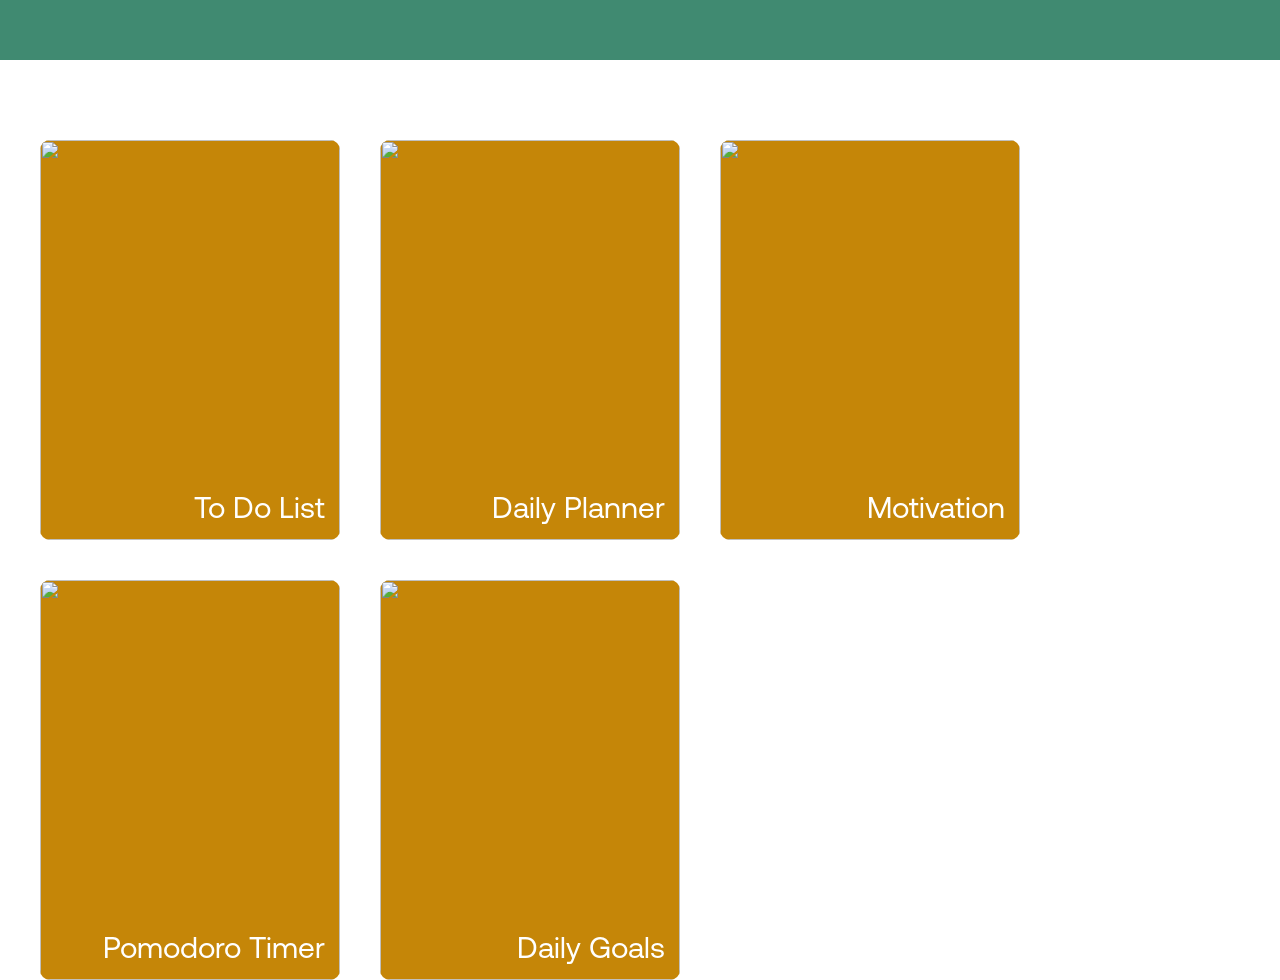
==== index.html @ 5a0ff666 "script.js created" ====
<!doctype html>
<html lang="en">
	<head>
		<meta charset="UTF-8" />
		<meta name="viewport" content="width=device-width, initial-scale=1.0" />
		<title>Productivity Dashboard</title>
		<link
			href="https://cdn.jsdelivr.net/npm/remixicon@4.9.0/fonts/remixicon.css"
			rel="stylesheet"
		/>
		<link rel="stylesheet" href="style.css" />
	</head>
	<body>
		<main>
			<nav></nav>
			<section class="allElems">
				<div class="todo elem" id="0">
					<img
						src="https://plus.unsplash.com/premium_photo-1710962184909-f9f8dc2c9f5f?q=80&w=687&auto=format&fit=crop&ixlib=rb-4.1.0&ixid=M3wxMjA3fDB8MHxwaG90by1wYWdlfHx8fGVufDB8fHx8fA%3D%3D"
						alt=""
					/>
					<h2>To Do List</h2>
				</div>
				<div class="daily elem" id="1">
					<img
						src="https://images.unsplash.com/photo-1601315488950-3b5047998b38?q=80&w=1074&auto=format&fit=crop&ixlib=rb-4.1.0&ixid=M3wxMjA3fDB8MHxwaG90by1wYWdlfHx8fGVufDB8fHx8fA%3D%3D"
						alt=""
					/>
					<h2>Daily Planner</h2>
				</div>
				<div class="moti elem" id="2">
					<img
						src="https://images.unsplash.com/photo-1678986718987-76f0b9357e0f?q=80&w=687&auto=format&fit=crop&ixlib=rb-4.1.0&ixid=M3wxMjA3fDB8MHxwaG90by1wYWdlfHx8fGVufDB8fHx8fA%3D%3D"
						alt=""
					/>
					<h2>Motivation</h2>
				</div>
				<div class="pomo elem" id="3">
					<img
						src="https://images.unsplash.com/photo-1677249490921-3246e81f19e3?q=80&w=735&auto=format&fit=crop&ixlib=rb-4.1.0&ixid=M3wxMjA3fDB8MHxwaG90by1wYWdlfHx8fGVufDB8fHx8fA%3D%3D"
						alt=""
					/>
					<h2>Pomodoro Timer</h2>
				</div>
				<div class="daily elem" id="4">
					<img
						src="https://images.unsplash.com/photo-1718202248232-0cdbc15d29b2?q=80&w=764&auto=format&fit=crop&ixlib=rb-4.1.0&ixid=M3wxMjA3fDB8MHxwaG90by1wYWdlfHx8fGVufDB8fHx8fA%3D%3D"
						alt=""
					/>
					<h2>Daily Goals</h2>
				</div>
			</section>

			<section class="fullElems">
				<button class="back"><i class="ri-close-fill"></i></button>
				<h2>To Do Page</h2>
			</section>
			<section class="fullElems">
				<button class="back"><i class="ri-close-fill"></i></button>
				<h2>Daily Planner</h2>
			</section>
			<section class="fullElems">
				<button class="back"><i class="ri-close-fill"></i></button>
				<h2>Motivation</h2>
			</section>
			<section class="fullElems">
				<button class="back"><i class="ri-close-fill"></i></button>
				<h2>Pomodoro Timer</h2>
			</section>
			<section class="fullElems">
				<button class="back"><i class="ri-close-fill"></i></button>
				<h2>Daily Goals</h2>
			</section>
		</main>

		<script src="script.js"></script>
	</body>
</html>
---- style.css ----
:root{
    --pri: #091413;
    --sec: #285A48;
    --tri: #408A71;
    --frh: #B0E4CC;
    --fth: #fff;
}

@font-face {
    font-family: aeonik;
    font-weight: 200;
    src: url(./AeonikTRIAL-Light.otf);
}
@font-face {
    font-family: aeonik;
    font-weight: 500;
    src: url(./AeonikTRIAL-Regular.otf);
}
@font-face {
    font-family: aeonik;
    src: url(./AeonikTRIAL-Bold.otf);
    font-weight: 700;
}

*{
    margin: 0;
    padding: 0;
    box-sizing: border-box;
}

html,body{
    height: 100%;
    width: 100%;
}

main{
    width: 100%;
    font-family: aeonik;
    font-weight: 500;
    background-color: var(--pri);
    color: var(--fth);
}

nav{
    width: 100%;
    height: 60px;
    background-color: var(--tri);
}

section.allElems{
    width: 100%;
    height: 100%;
    padding: 40px;
    padding-top: 80px;
    display: flex;
    flex-wrap: wrap;
    align-items: flex-start;
    gap: 40px;
    position: absolute;
}

.elem{
    background-color: rgb(197, 134, 8);
    height: 400px;
    width: 300px;
    border-radius: 10px;
    overflow: hidden;
    position: relative;
    transition: all ease 0.2s;
}

.elem img{
    width: 100%;
    height: 100%;
    object-fit: cover;
}

.elem h2{
    position: absolute;
    bottom: 4%;
    right: 5%;
    font-weight: 500;
    font-size: 30px;
}

.elem:active{
    scale: 0.97;
}

.fullElems{
    height: 100%;
    width: 100%;
    background-color: var(--sec);
    padding: 40px;
    font-size: 60px;
    display: none;
    position: absolute;
}

.back{
    position: absolute;
    right: 5%;
    background-color: red;
    padding: 10px 11px;
    border: none;
    border-radius: 50%;
    font-size: 20px;
    font-weight: 700;
}
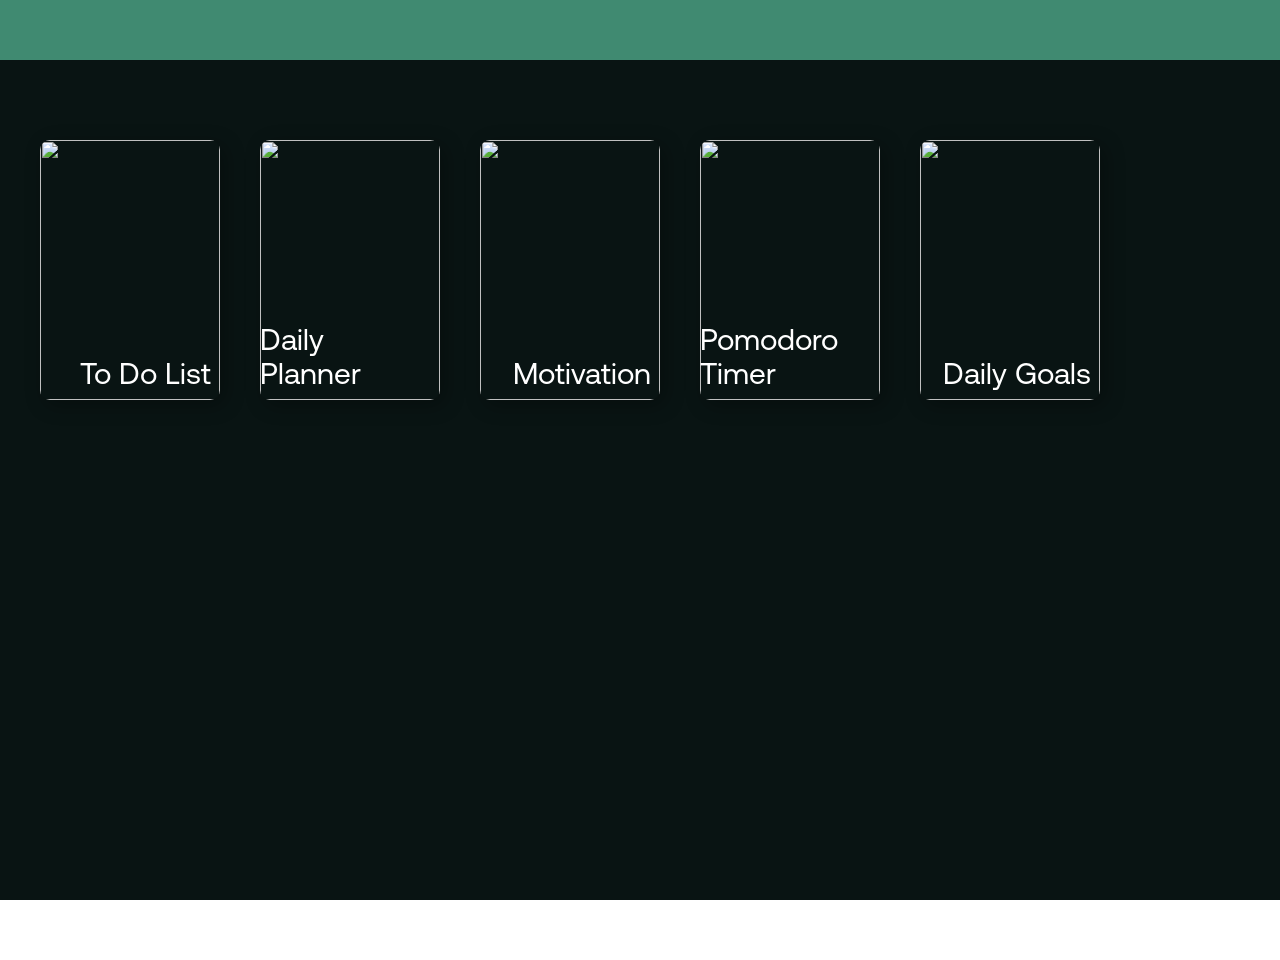
==== commit dc7b5fd4: "feat: back button functionality added" ====
--- a/index.html
+++ b/index.html
@@ -52,23 +52,23 @@
 			</section>
 
 			<section class="fullElems">
-				<button class="back"><i class="ri-close-fill"></i></button>
+				<button class="back" id="0">close</button>
 				<h2>To Do Page</h2>
 			</section>
 			<section class="fullElems">
-				<button class="back"><i class="ri-close-fill"></i></button>
+				<button class="back" id="1">close</button>
 				<h2>Daily Planner</h2>
 			</section>
 			<section class="fullElems">
-				<button class="back"><i class="ri-close-fill"></i></button>
+				<button class="back" id="2">close</button>
 				<h2>Motivation</h2>
 			</section>
 			<section class="fullElems">
-				<button class="back"><i class="ri-close-fill"></i></button>
+				<button class="back" id="3">close</button>
 				<h2>Pomodoro Timer</h2>
 			</section>
 			<section class="fullElems">
-				<button class="back"><i class="ri-close-fill"></i></button>
+				<button class="back" id="4">close</button>
 				<h2>Daily Goals</h2>
 			</section>
 		</main>
--- a/style.css
+++ b/style.css
@@ -35,6 +35,7 @@
 
 main{
     width: 100%;
+    height: 100%;
     font-family: aeonik;
     font-weight: 500;
     background-color: var(--pri);
@@ -60,13 +61,15 @@
 }
 
 .elem{
-    background-color: rgb(197, 134, 8);
-    height: 400px;
-    width: 300px;
+    /* background-color: rgb(197, 134, 8); */
+    height: 260px;
+    width: 180px;
     border-radius: 10px;
     overflow: hidden;
     position: relative;
     transition: all ease 0.2s;
+    cursor: pointer;
+    box-shadow: 5px 5px 20px rgba(0, 0, 0, 0.3);
 }
 
 .elem img{
@@ -103,7 +106,12 @@
     background-color: red;
     padding: 10px 11px;
     border: none;
-    border-radius: 50%;
+    border-radius: 10px;
+    color: var(--fth);
     font-size: 20px;
     font-weight: 700;
+}
+
+.back:active{
+    scale: 0.9;
 }
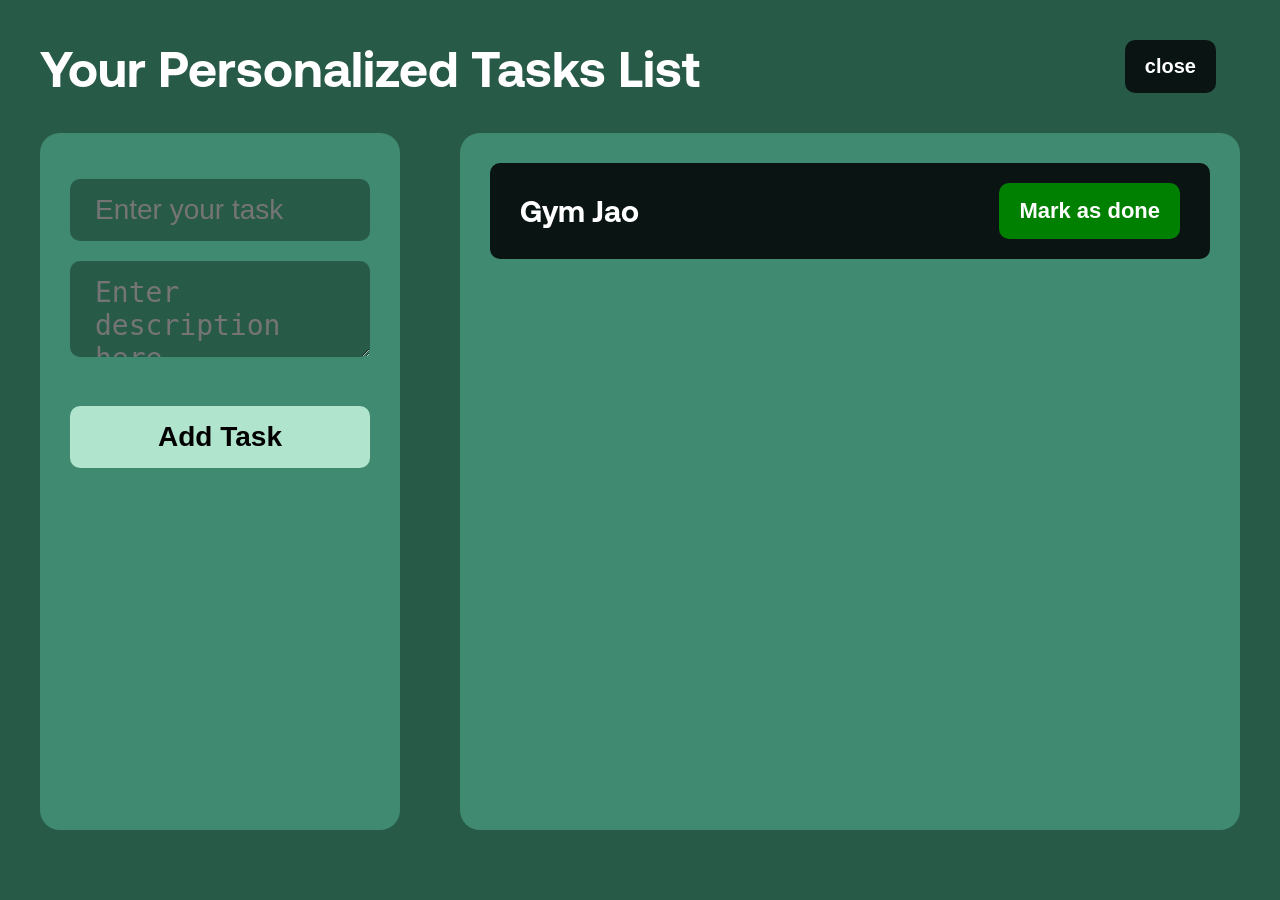
==== commit b2b04525: "done: To-Do List UI done" ====
--- a/index.html
+++ b/index.html
@@ -12,7 +12,7 @@
 	</head>
 	<body>
 		<main>
-			<nav></nav>
+			
 			<section class="allElems">
 				<div class="todo elem" id="0">
 					<img
@@ -51,23 +51,40 @@
 				</div>
 			</section>
 
-			<section class="fullElems">
+			<section class="fullElems todo-list-fullpage">
 				<button class="back" id="0">close</button>
-				<h2>To Do Page</h2>
+				<h2>Your Personalized Tasks List</h2>
+				<div class="todo-container">
+					<div class="addTask">
+						<form >
+							<input type="text" placeholder="Enter your task">
+							<textarea name="" id="" placeholder="Enter description here" cols="30"></textarea>
+							
+							<button type="submit">Add Task</button>
+						</form>
+					</div>
+					<div class="allTask">
+						<div class="task">
+							<h5>Gym Jao</h5>
+							<button>Mark as done</button>
+						</div>
+					</div>
+				</div>
 			</section>
-			<section class="fullElems">
+
+			<section class="fullElems daily-planner-fullpage">
 				<button class="back" id="1">close</button>
 				<h2>Daily Planner</h2>
 			</section>
-			<section class="fullElems">
+			<section class="fullElems motivational-fullpage">
 				<button class="back" id="2">close</button>
 				<h2>Motivation</h2>
 			</section>
-			<section class="fullElems">
+			<section class="fullElems pomodoro-fullpage">
 				<button class="back" id="3">close</button>
 				<h2>Pomodoro Timer</h2>
 			</section>
-			<section class="fullElems">
+			<section class="fullElems daily-goals-fullpage">
 				<button class="back" id="4">close</button>
 				<h2>Daily Goals</h2>
 			</section>
--- a/style.css
+++ b/style.css
@@ -103,15 +103,115 @@
 .back{
     position: absolute;
     right: 5%;
-    background-color: red;
-    padding: 10px 11px;
+    background-color: var(--pri);
+    padding: 15px 20px;
     border: none;
     border-radius: 10px;
     color: var(--fth);
+    cursor: pointer;
     font-size: 20px;
     font-weight: 700;
 }
 
 .back:active{
     scale: 0.9;
+}
+
+.todo-list-fullpage{
+    display: block;
+}
+
+.todo-list-fullpage h2{
+    font-size: 50px;
+}
+
+.todo-list-fullpage .todo-container{
+    height: 85%;
+    width: 100%;
+    margin-top: 35px;
+    display: flex;
+    align-items: center;
+    justify-content: space-between;
+}
+
+.todo-list-fullpage .todo-container .addTask{
+    height: 100%;
+    width: 30%;
+    border-radius: 20px;
+     background-color: var(--tri);
+}
+
+
+.todo-list-fullpage .todo-container .addTask form{
+    padding: 30px;
+}
+
+.todo-list-fullpage .todo-container .addTask form input{
+    padding: 15px 25px;
+    width: 100%;
+    font-size: 28px;
+    background-color: var(--sec);
+    outline: none;
+    border-radius: 10px;
+    border: none;
+    margin-bottom: 20px;
+}
+.todo-list-fullpage .todo-container .addTask form textarea{
+    padding: 15px 25px;
+    width: 100%;
+    font-size: 28px;
+    background-color: var(--sec);
+    outline: none;
+    border-radius: 10px;
+    border: none;
+    margin-bottom: 20px;
+}
+.todo-list-fullpage .todo-container .addTask form button{
+    padding: 15px 25px;
+    width: 100%;
+    font-size: 28px;
+    background-color: var(--frh);
+    font-weight: 700;
+    outline: none;
+    border-radius: 10px;
+    border: none;
+    margin-bottom: 20px;
+    transform: all ease 0.3s;
+}
+
+.todo-list-fullpage .todo-container .addTask form button:active{
+    scale: 0.95;
+}
+
+.todo-list-fullpage .todo-container .allTask{
+    height: 100%;
+    width: 65%;
+    border-radius: 20px;
+     background-color: var(--tri);
+     padding: 30px;
+     overflow: auto;
+}
+
+.task{
+    display: flex;
+    align-items: center;
+    justify-content: space-between;
+    background-color: var(--pri);
+    padding: 20px 30px;
+    border-radius: 10px;
+    margin-bottom: 10px;
+}
+
+.task h5{
+    font-size: 30px;
+}
+
+.task button{
+    padding: 15px 20px;
+    background-color: green;
+    color: white;
+    font-size: 22px;
+    font-weight: 700;
+    border: none;
+    border-radius: 10px;
 }
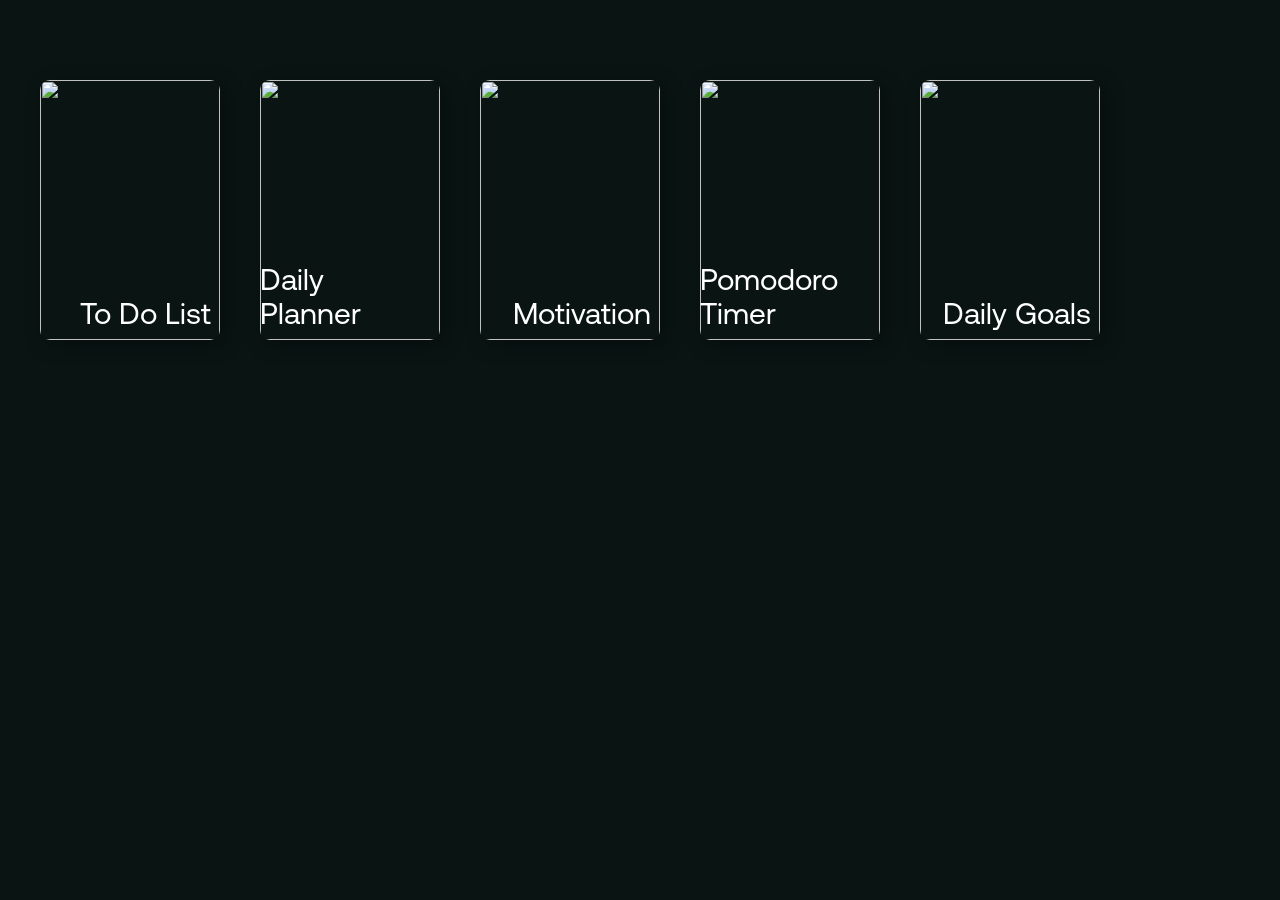
==== commit d1235331: "feat: To-Do List functionality completed" ====
--- a/index.html
+++ b/index.html
@@ -58,16 +58,16 @@
 					<div class="addTask">
 						<form >
 							<input type="text" placeholder="Enter your task">
-							<textarea name="" id="" placeholder="Enter description here" cols="30"></textarea>
-							
+							<textarea name="" id="" placeholder="Enter description here" cols="30" rows="4"></textarea>
+							<div class="mark-imp">
+								<input type="checkbox" id="check">
+								<label for="check">Mark as Important!</label>
+							</div>
 							<button type="submit">Add Task</button>
 						</form>
 					</div>
 					<div class="allTask">
-						<div class="task">
-							<h5>Gym Jao</h5>
-							<button>Mark as done</button>
-						</div>
+						
 					</div>
 				</div>
 			</section>
--- a/style.css
+++ b/style.css
@@ -117,9 +117,6 @@
     scale: 0.9;
 }
 
-.todo-list-fullpage{
-    display: block;
-}
 
 .todo-list-fullpage h2{
     font-size: 50px;
@@ -204,6 +201,30 @@
 
 .task h5{
     font-size: 30px;
+    display: flex;
+    align-items: center;
+    gap: 12px;
+}
+
+.task details{
+    font-size: 18px;
+}
+
+.task h5 span{
+    background-color: red;
+    color: white;
+    padding: 4px 6px;
+    border-radius: 20px;
+    font-size: 11px;
+}
+
+.task h5 span .true{
+    opacity: 1;
+}
+
+.task h5 span .false{
+    opacity: 0;
+    display: none;
 }
 
 .task button{
@@ -214,4 +235,21 @@
     font-weight: 700;
     border: none;
     border-radius: 10px;
+}
+
+.mark-imp{
+    display: flex;
+    align-items: center;
+    justify-content: flex-start;
+    padding: 10px;
+    width: 100%;
+    gap: 10px;
+}
+.mark-imp input{
+    scale: 1.7;
+    font-size: 16px;
+}
+
+.mark-imp label{
+    font-size: 20px;
 }
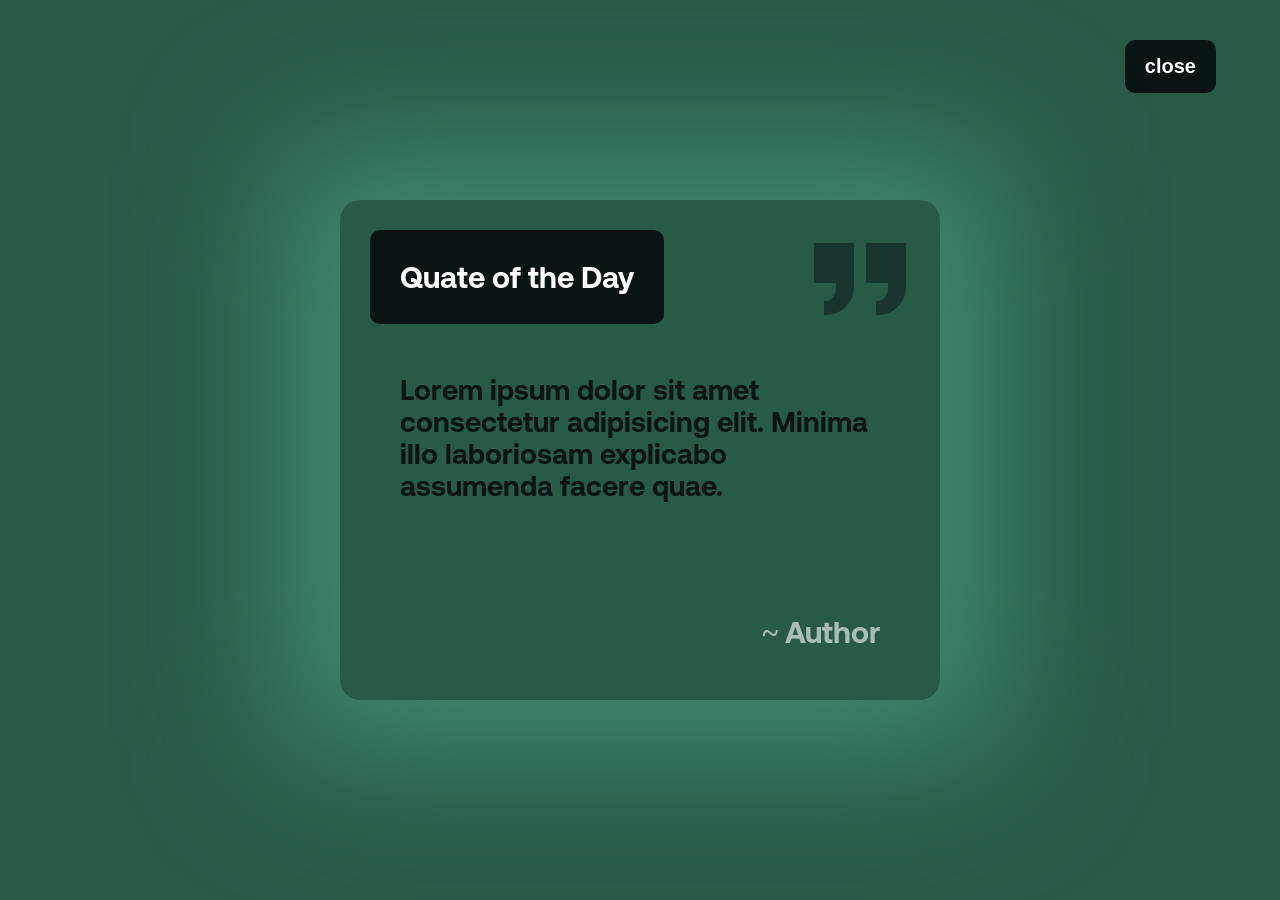
==== commit bdb02c81: "UI done of motivational quotes" ====
--- a/index.html
+++ b/index.html
@@ -74,12 +74,32 @@
 
 			<section class="fullElems daily-planner-fullpage">
 				<button class="back" id="1">close</button>
-				<h2>Daily Planner</h2>
+				<h2>Plan your Day to be more Productive</h2>
+
+				<div class="day-planner">
+					
+					
+				</div>
 			</section>
+
 			<section class="fullElems motivational-fullpage">
 				<button class="back" id="2">close</button>
-				<h2>Motivation</h2>
+				<div class="motivation-container">
+					<div class="motivation-wrapper">
+						<img src="./assets/icons/quotes-100.png" alt="">
+						<div class="motivation-1">
+							<h2>Quate of the Day</h2>
+						</div>
+						<div class="motivation-2">
+							<h1>Lorem ipsum dolor sit amet consectetur adipisicing elit. Minima illo laboriosam explicabo assumenda facere quae.</h1>
+						</div>
+						<div class="motivation-3">
+							<h2>~ Author</h2>
+						</div>
+					</div>
+				</div>
 			</section>
+
 			<section class="fullElems pomodoro-fullpage">
 				<button class="back" id="3">close</button>
 				<h2>Pomodoro Timer</h2>
--- a/style.css
+++ b/style.css
@@ -1,255 +1,380 @@
-:root{
-    --pri: #091413;
-    --sec: #285A48;
-    --tri: #408A71;
-    --frh: #B0E4CC;
-    --fth: #fff;
+:root {
+	--pri: #091413;
+	--sec: #285a48;
+	--tri: #408a71;
+	--frh: #b0e4cc;
+	--fth: #fff;
 }
 
 @font-face {
-    font-family: aeonik;
-    font-weight: 200;
-    src: url(./AeonikTRIAL-Light.otf);
+	font-family: aeonik;
+	font-weight: 200;
+	src: url(./assets/fonts/AeonikTRIAL-Light.otf);
 }
 @font-face {
-    font-family: aeonik;
-    font-weight: 500;
-    src: url(./AeonikTRIAL-Regular.otf);
+	font-family: aeonik;
+	font-weight: 500;
+	src: url(./assets/fonts/AeonikTRIAL-Regular.otf);
 }
 @font-face {
-    font-family: aeonik;
-    src: url(./AeonikTRIAL-Bold.otf);
-    font-weight: 700;
-}
-
-*{
-    margin: 0;
-    padding: 0;
-    box-sizing: border-box;
-}
-
-html,body{
-    height: 100%;
-    width: 100%;
-}
-
-main{
-    width: 100%;
-    height: 100%;
-    font-family: aeonik;
-    font-weight: 500;
-    background-color: var(--pri);
-    color: var(--fth);
-}
-
-nav{
-    width: 100%;
-    height: 60px;
-    background-color: var(--tri);
-}
-
-section.allElems{
-    width: 100%;
-    height: 100%;
-    padding: 40px;
-    padding-top: 80px;
-    display: flex;
-    flex-wrap: wrap;
-    align-items: flex-start;
-    gap: 40px;
-    position: absolute;
-}
-
-.elem{
-    /* background-color: rgb(197, 134, 8); */
-    height: 260px;
-    width: 180px;
-    border-radius: 10px;
-    overflow: hidden;
-    position: relative;
-    transition: all ease 0.2s;
-    cursor: pointer;
-    box-shadow: 5px 5px 20px rgba(0, 0, 0, 0.3);
-}
-
-.elem img{
-    width: 100%;
-    height: 100%;
-    object-fit: cover;
-}
-
-.elem h2{
-    position: absolute;
-    bottom: 4%;
-    right: 5%;
-    font-weight: 500;
-    font-size: 30px;
-}
-
-.elem:active{
-    scale: 0.97;
-}
-
-.fullElems{
-    height: 100%;
-    width: 100%;
-    background-color: var(--sec);
-    padding: 40px;
-    font-size: 60px;
-    display: none;
-    position: absolute;
-}
-
-.back{
-    position: absolute;
-    right: 5%;
-    background-color: var(--pri);
-    padding: 15px 20px;
-    border: none;
-    border-radius: 10px;
-    color: var(--fth);
-    cursor: pointer;
-    font-size: 20px;
-    font-weight: 700;
-}
-
-.back:active{
-    scale: 0.9;
-}
-
-
-.todo-list-fullpage h2{
-    font-size: 50px;
-}
-
-.todo-list-fullpage .todo-container{
-    height: 85%;
-    width: 100%;
-    margin-top: 35px;
-    display: flex;
-    align-items: center;
-    justify-content: space-between;
-}
-
-.todo-list-fullpage .todo-container .addTask{
-    height: 100%;
-    width: 30%;
-    border-radius: 20px;
-     background-color: var(--tri);
-}
-
-
-.todo-list-fullpage .todo-container .addTask form{
-    padding: 30px;
-}
-
-.todo-list-fullpage .todo-container .addTask form input{
-    padding: 15px 25px;
-    width: 100%;
-    font-size: 28px;
-    background-color: var(--sec);
-    outline: none;
-    border-radius: 10px;
-    border: none;
-    margin-bottom: 20px;
-}
-.todo-list-fullpage .todo-container .addTask form textarea{
-    padding: 15px 25px;
-    width: 100%;
-    font-size: 28px;
-    background-color: var(--sec);
-    outline: none;
-    border-radius: 10px;
-    border: none;
-    margin-bottom: 20px;
-}
-.todo-list-fullpage .todo-container .addTask form button{
-    padding: 15px 25px;
-    width: 100%;
-    font-size: 28px;
-    background-color: var(--frh);
-    font-weight: 700;
-    outline: none;
-    border-radius: 10px;
-    border: none;
-    margin-bottom: 20px;
-    transform: all ease 0.3s;
-}
-
-.todo-list-fullpage .todo-container .addTask form button:active{
-    scale: 0.95;
-}
-
-.todo-list-fullpage .todo-container .allTask{
-    height: 100%;
-    width: 65%;
-    border-radius: 20px;
-     background-color: var(--tri);
-     padding: 30px;
-     overflow: auto;
-}
-
-.task{
-    display: flex;
-    align-items: center;
-    justify-content: space-between;
-    background-color: var(--pri);
-    padding: 20px 30px;
-    border-radius: 10px;
-    margin-bottom: 10px;
-}
-
-.task h5{
-    font-size: 30px;
-    display: flex;
-    align-items: center;
-    gap: 12px;
-}
-
-.task details{
-    font-size: 18px;
-}
-
-.task h5 span{
-    background-color: red;
-    color: white;
-    padding: 4px 6px;
-    border-radius: 20px;
-    font-size: 11px;
-}
-
-.task h5 span .true{
-    opacity: 1;
-}
-
-.task h5 span .false{
-    opacity: 0;
-    display: none;
-}
-
-.task button{
-    padding: 15px 20px;
-    background-color: green;
-    color: white;
-    font-size: 22px;
-    font-weight: 700;
-    border: none;
-    border-radius: 10px;
-}
-
-.mark-imp{
-    display: flex;
-    align-items: center;
-    justify-content: flex-start;
-    padding: 10px;
-    width: 100%;
-    gap: 10px;
-}
-.mark-imp input{
-    scale: 1.7;
-    font-size: 16px;
-}
-
-.mark-imp label{
-    font-size: 20px;
-}+	font-family: aeonik;
+	src: url(./assets/fonts/AeonikTRIAL-Bold.otf);
+	font-weight: 700;
+}
+
+* {
+	margin: 0;
+	padding: 0;
+	box-sizing: border-box;
+}
+
+html,
+body {
+	height: 100%;
+	width: 100%;
+}
+
+main {
+	width: 100%;
+	height: 100%;
+	font-family: aeonik;
+	font-weight: 500;
+	background-color: var(--pri);
+	color: var(--fth);
+}
+
+nav {
+	width: 100%;
+	height: 60px;
+	background-color: var(--tri);
+}
+
+section.allElems {
+	width: 100%;
+	height: 100%;
+	padding: 40px;
+	padding-top: 80px;
+	display: flex;
+	flex-wrap: wrap;
+	align-items: flex-start;
+	gap: 40px;
+	position: absolute;
+}
+
+.elem {
+	/* background-color: rgb(197, 134, 8); */
+	height: 260px;
+	width: 180px;
+	border-radius: 10px;
+	overflow: hidden;
+	position: relative;
+	transition: all ease 0.2s;
+	cursor: pointer;
+	box-shadow: 5px 5px 20px rgba(0, 0, 0, 0.3);
+}
+
+.elem img {
+	width: 100%;
+	height: 100%;
+	object-fit: cover;
+}
+
+.elem h2 {
+	position: absolute;
+	bottom: 4%;
+	right: 5%;
+	font-weight: 500;
+	font-size: 30px;
+}
+
+.elem:active {
+	scale: 0.97;
+}
+
+.fullElems {
+	height: 100%;
+	width: 100%;
+	background-color: var(--sec);
+	padding: 40px;
+	font-size: 60px;
+	display: none;
+	position: absolute;
+}
+
+.back {
+	position: absolute;
+	right: 5%;
+	background-color: var(--pri);
+	padding: 15px 20px;
+	border: none;
+	border-radius: 10px;
+	color: var(--fth);
+	cursor: pointer;
+	font-size: 20px;
+	font-weight: 700;
+}
+
+.back:active {
+	scale: 0.9;
+}
+
+.todo-list-fullpage h2 {
+	font-size: 50px;
+}
+
+.todo-list-fullpage .todo-container {
+	height: 85%;
+	width: 100%;
+	margin-top: 35px;
+	display: flex;
+	align-items: center;
+	justify-content: space-between;
+}
+
+.todo-list-fullpage .todo-container .addTask {
+	height: 100%;
+	width: 30%;
+	border-radius: 20px;
+	background-color: var(--tri);
+}
+
+.todo-list-fullpage .todo-container .addTask form {
+	padding: 30px;
+}
+
+.todo-list-fullpage .todo-container .addTask form input {
+	padding: 15px 25px;
+	width: 100%;
+	font-size: 28px;
+	background-color: var(--sec);
+	outline: none;
+	border-radius: 10px;
+	border: none;
+	margin-bottom: 20px;
+}
+.todo-list-fullpage .todo-container .addTask form textarea {
+	padding: 15px 25px;
+	width: 100%;
+	font-size: 28px;
+	background-color: var(--sec);
+	outline: none;
+	border-radius: 10px;
+	border: none;
+	margin-bottom: 20px;
+}
+.todo-list-fullpage .todo-container .addTask form button {
+	padding: 15px 25px;
+	width: 100%;
+	font-size: 28px;
+	background-color: var(--frh);
+	font-weight: 700;
+	outline: none;
+	border-radius: 10px;
+	border: none;
+	margin-bottom: 20px;
+	transform: all ease 0.3s;
+}
+
+.todo-list-fullpage .todo-container .addTask form button:active {
+	scale: 0.95;
+}
+
+.todo-list-fullpage .todo-container .allTask {
+	height: 100%;
+	width: 65%;
+	border-radius: 20px;
+	background-color: var(--tri);
+	padding: 30px;
+	overflow: auto;
+}
+
+.task {
+	display: flex;
+	align-items: center;
+	justify-content: space-between;
+	background-color: var(--pri);
+	padding: 20px 30px;
+	border-radius: 10px;
+	margin-bottom: 10px;
+}
+
+.task h5 {
+	font-size: 30px;
+	display: flex;
+	align-items: center;
+	gap: 12px;
+}
+
+.task details {
+	font-size: 18px;
+}
+
+.task h5 span {
+	background-color: red;
+	color: white;
+	padding: 4px 6px;
+	border-radius: 20px;
+	font-size: 11px;
+}
+
+.task h5 span .true {
+	opacity: 1;
+}
+
+.task h5 span .false {
+	opacity: 0;
+	display: none;
+}
+
+.task button {
+	padding: 15px 20px;
+	background-color: green;
+	color: white;
+	font-size: 22px;
+	font-weight: 700;
+	border: none;
+	border-radius: 10px;
+}
+
+.mark-imp {
+	display: flex;
+	align-items: center;
+	justify-content: flex-start;
+	padding: 10px;
+	width: 100%;
+	gap: 10px;
+}
+.mark-imp input {
+	scale: 1.7;
+	font-size: 16px;
+}
+
+.mark-imp label {
+	font-size: 20px;
+}
+
+.daily-planner-fullpage {
+	/* display: block; */
+}
+
+.daily-planner-fullpage h2 {
+	font-size: 38px;
+}
+
+.daily-planner-fullpage .day-planner {
+	background-color: var(--tri);
+	height: 85%;
+	width: 100%;
+	margin-top: 40px;
+	border-radius: 10px;
+	padding: 30px;
+	display: flex;
+	flex-wrap: wrap;
+	align-items: flex-start;
+	overflow: auto;
+	justify-content: space-between;
+}
+
+.daily-planner-fullpage .day-planner .day-planner-time {
+	/* background-color: var(--pri); */
+	display: flex;
+	align-items: center;
+	position: relative;
+	width: 49%;
+	margin-bottom: 15px;
+}
+
+.day-planner .day-planner-time p {
+	position: absolute;
+	top: 5%;
+	left: 1%;
+	font-size: 18px;
+}
+
+.day-planner .day-planner-time input {
+	padding: 20px 40px;
+	width: 100%;
+	background-color: var(--sec);
+	border: none;
+	border-radius: 5px;
+	outline: none;
+	padding-top: 30px;
+	font-size: 32px;
+}
+
+.motivational-fullpage {
+	display: block;
+	position: relative;
+}
+
+.motivational-fullpage .motivation-container {
+	width: 600px;
+	height: 500px;
+	background-color: var(--tri);
+	border-radius: 20px;
+	position: absolute;
+	top: 50%;
+	left: 50%;
+	transform: translate(-50%, -50%);
+}
+
+.motivational-fullpage .motivation-container::after {
+	content: "";
+	height: 100%;
+	width: 100%;
+	position: absolute;
+	background-color: var(--tri);
+	border-radius: 20px;
+	filter: blur(60px);
+	scale: 1.2;
+	z-index: 8;
+}
+
+.motivational-fullpage .motivation-container .motivation-wrapper {
+	z-index: 10;
+	position: absolute;
+	height: 100%;
+	width: 100%;
+	background-color: var(--sec);
+	border-radius: 20px;
+	padding: 30px;
+}
+
+.motivational-fullpage .motivation-container .motivation-wrapper img{
+	position: absolute;
+	top: 5%;
+	right: 5%;
+	opacity: 0.5;
+}
+
+.motivation-1 {
+	background-color: var(--pri);
+	padding: 30px;
+	width: fit-content;
+	border-radius: 10px;
+}
+
+.motivation-1 h2 {
+	font-size: 30px;
+}
+
+.motivation-2 {
+	margin-top: 20px;
+	padding: 30px;
+}
+
+.motivation-2 h1 {
+	font-size: 28px;
+	color: var(--pri);
+}
+
+.motivation-3 {
+	position: absolute;
+	bottom: 10%;
+	right: 10%;
+    opacity: 0.6;
+}
+
+.motivation-3 h2 {
+	font-size: 30px;
+}
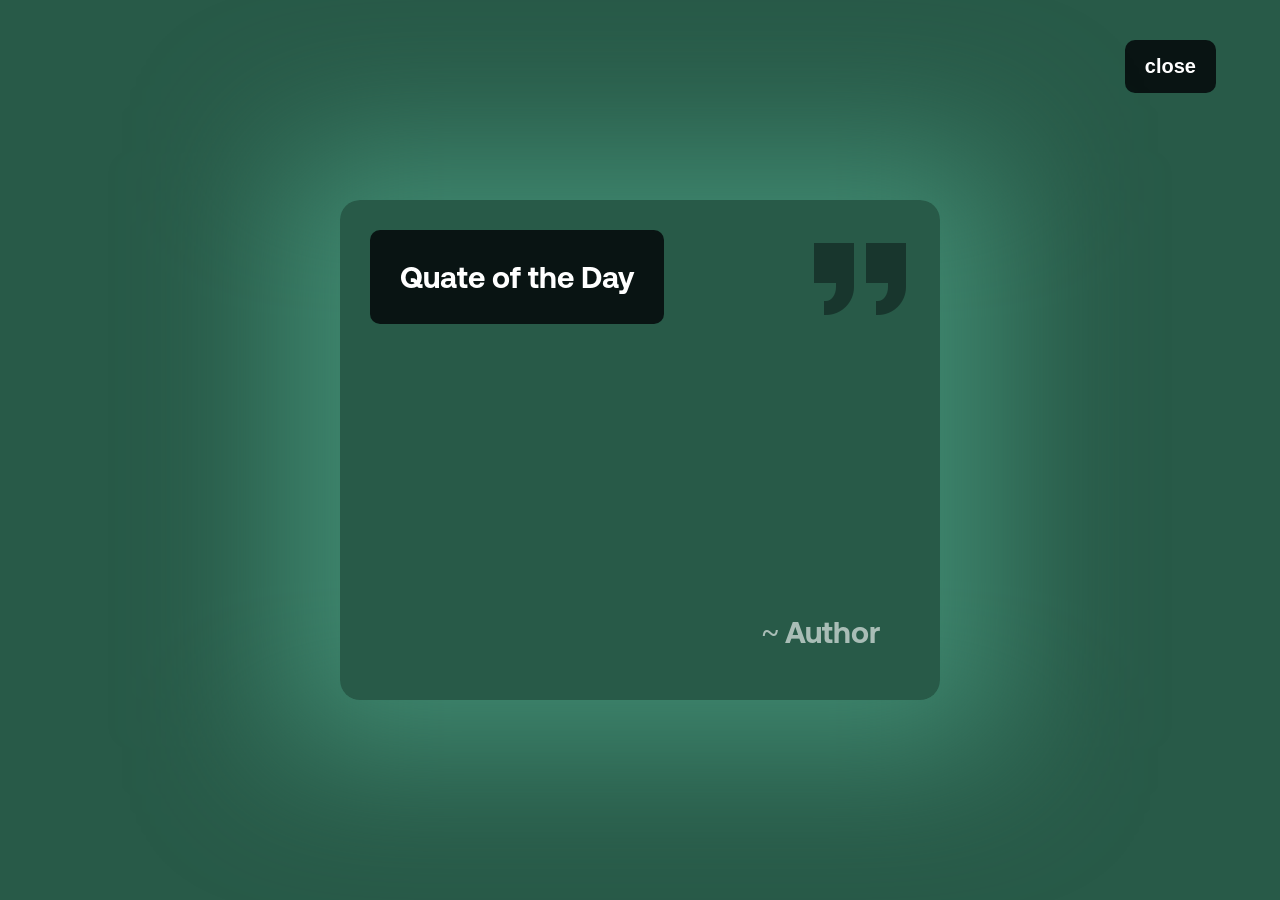
==== commit 5a2faea9: "feat: motivational quote fetch and render to the UI" ====
--- a/index.html
+++ b/index.html
@@ -91,7 +91,7 @@
 							<h2>Quate of the Day</h2>
 						</div>
 						<div class="motivation-2">
-							<h1>Lorem ipsum dolor sit amet consectetur adipisicing elit. Minima illo laboriosam explicabo assumenda facere quae.</h1>
+							<h1></h1>
 						</div>
 						<div class="motivation-3">
 							<h2>~ Author</h2>
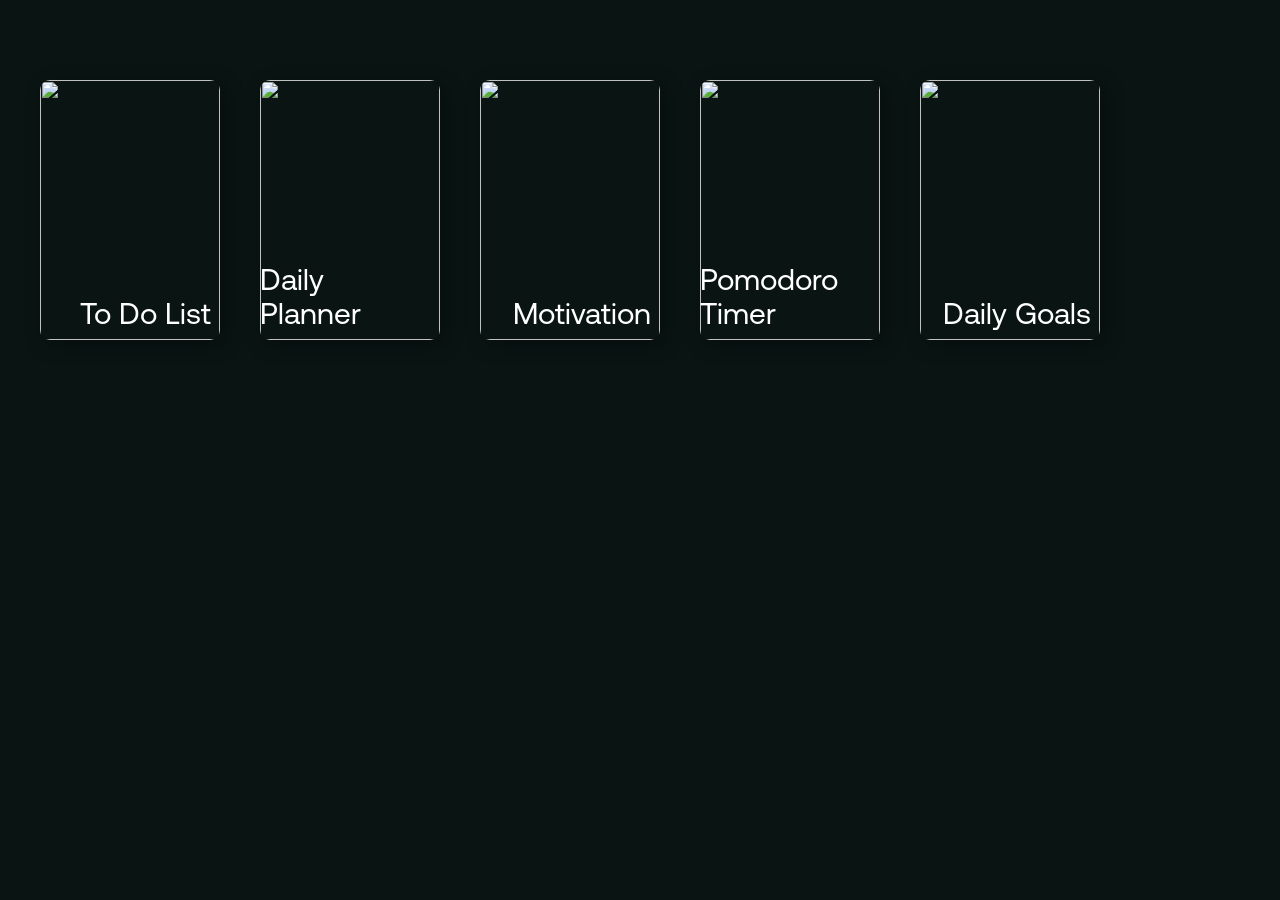
==== commit 55e77ee6: "feat: created pomodoro timer functionality and add fav icon" ====
--- a/index.html
+++ b/index.html
@@ -4,6 +4,7 @@
 		<meta charset="UTF-8" />
 		<meta name="viewport" content="width=device-width, initial-scale=1.0" />
 		<title>Productivity Dashboard</title>
+		<link rel="shortcut icon" href="./assets/favicon/favicon.ico" type="image/x-icon">
 		<link
 			href="https://cdn.jsdelivr.net/npm/remixicon@4.9.0/fonts/remixicon.css"
 			rel="stylesheet"
@@ -84,7 +85,8 @@
 
 			<section class="fullElems motivational-fullpage">
 				<button class="back" id="2">close</button>
-				<div class="motivation-container">
+				<div class="motivation-fullPage-container">
+					<div class="motivation-container">
 					<div class="motivation-wrapper">
 						<img src="./assets/icons/quotes-100.png" alt="">
 						<div class="motivation-1">
@@ -98,12 +100,22 @@
 						</div>
 					</div>
 				</div>
+				</div>
 			</section>
 
 			<section class="fullElems pomodoro-fullpage">
 				<button class="back" id="3">close</button>
-				<h2>Pomodoro Timer</h2>
+				<h2>Study with me : Pomodoro Timer</h2>
+
+				<div class="session">Work Session</div>
+				<div class="pomo-timer">
+					<h1>25:00</h1>
+					<button class="start-timer">Start</button>
+					<button class="pause-timer">Pause</button>
+					<button class="reset-timer">Reset</button>
+				</div>
 			</section>
+
 			<section class="fullElems daily-goals-fullpage">
 				<button class="back" id="4">close</button>
 				<h2>Daily Goals</h2>
--- a/style.css
+++ b/style.css
@@ -303,7 +303,7 @@
 }
 
 .motivational-fullpage {
-	display: block;
+	
 	position: relative;
 }
 
@@ -378,3 +378,48 @@
 .motivation-3 h2 {
 	font-size: 30px;
 }
+
+.pomodoro-fullpage{
+	/* display: block; */
+	position: relative;
+}
+
+.pomodoro-fullpage h2{
+	font-size: 40px;
+}
+
+.pomodoro-fullpage .pomo-timer{
+	position: absolute;
+	top: 50%;
+	left: 50%;
+	transform: translate(-50%, -50%);
+	text-align: center;
+}
+
+.pomodoro-fullpage .pomo-timer button{
+	background-color: var(--tri);
+	color: var(--fth);
+	padding: 15px 40px;
+	font-size: 20px;
+	margin: 10px;
+	border-radius: 5px;
+	border: none;
+	box-shadow: 5px 5px 0px var(--pri);
+	transition: all ease 0.2s;
+}
+
+.pomodoro-fullpage .pomo-timer button:active{
+	box-shadow: 0px 0px 0px black;
+}
+
+.pomodoro-fullpage .session{
+	position: absolute;
+	top: 25%;
+	left: 50%;
+	transform: translate(-50%, -50%);
+	font-size: 30px;
+	font-weight: 700;
+	background-color: var(--pri);
+	padding: 15px 20px;
+	border-radius: 10px;
+}
